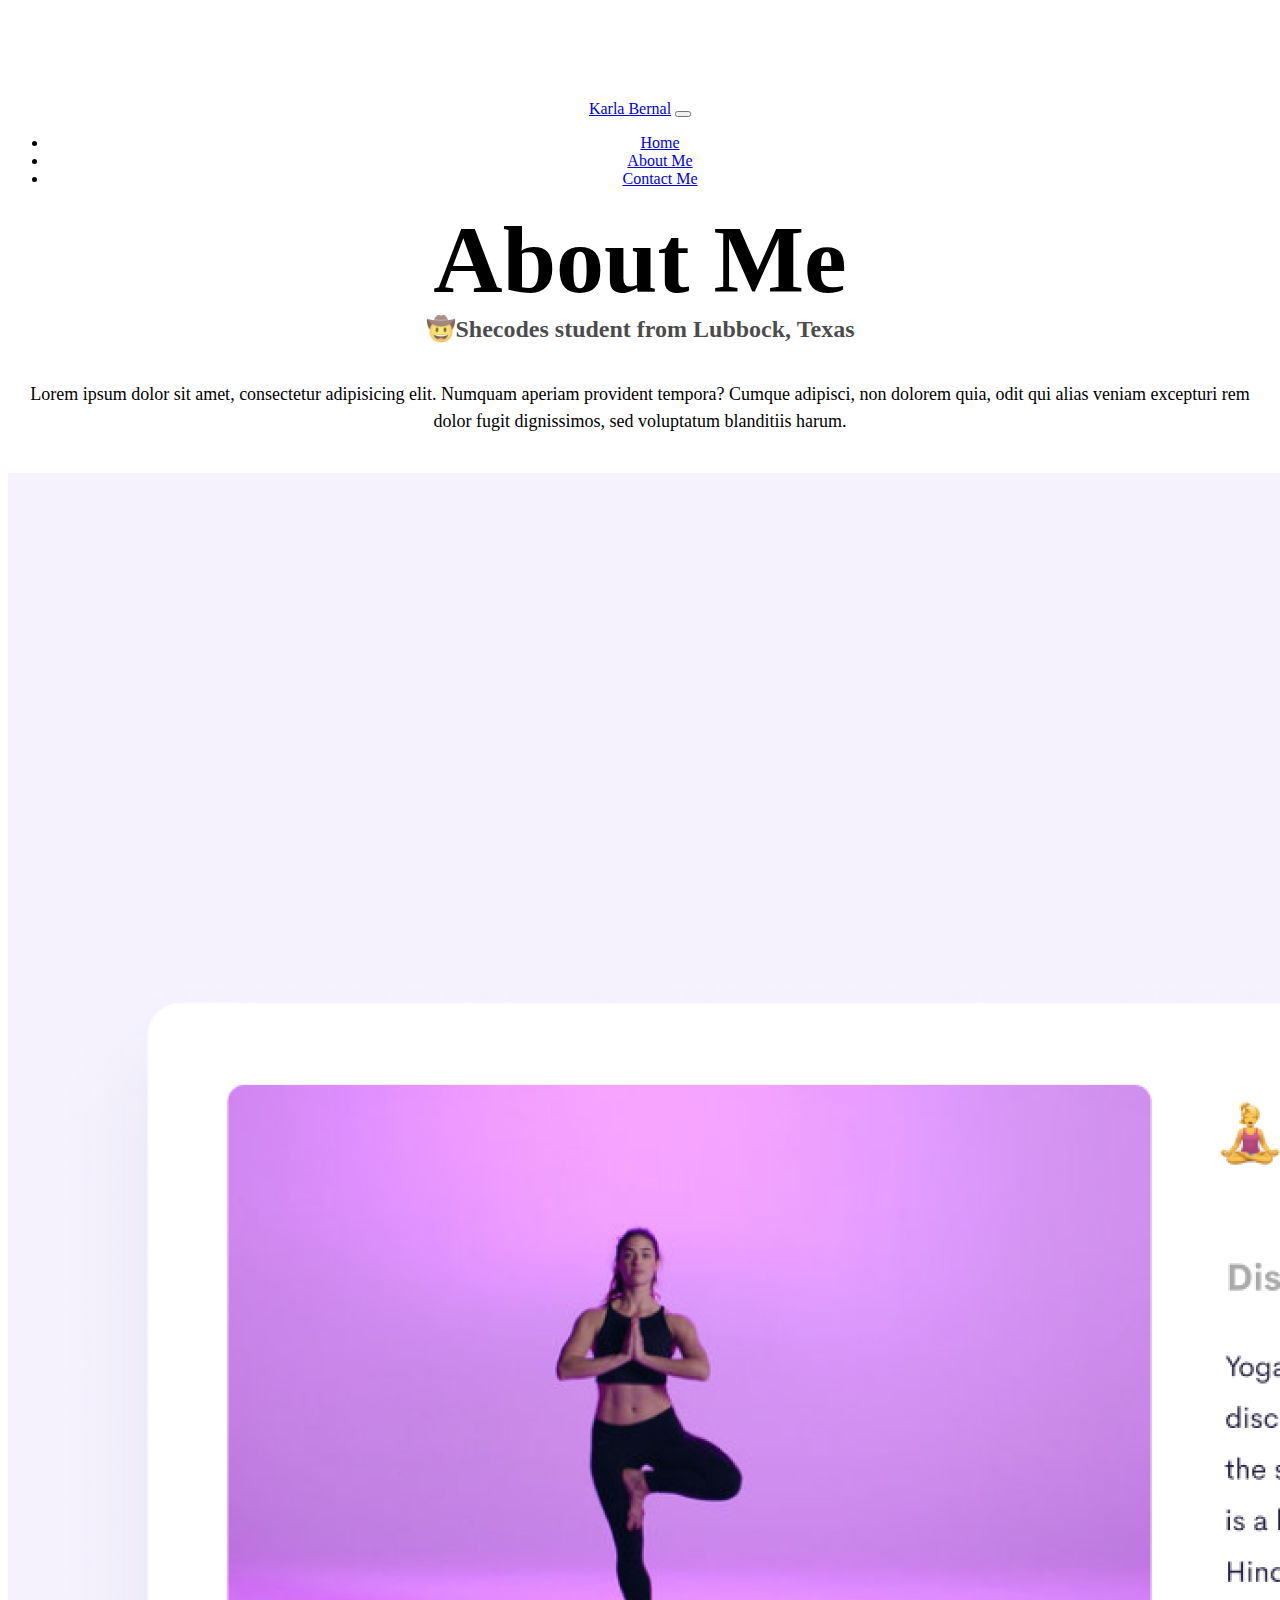
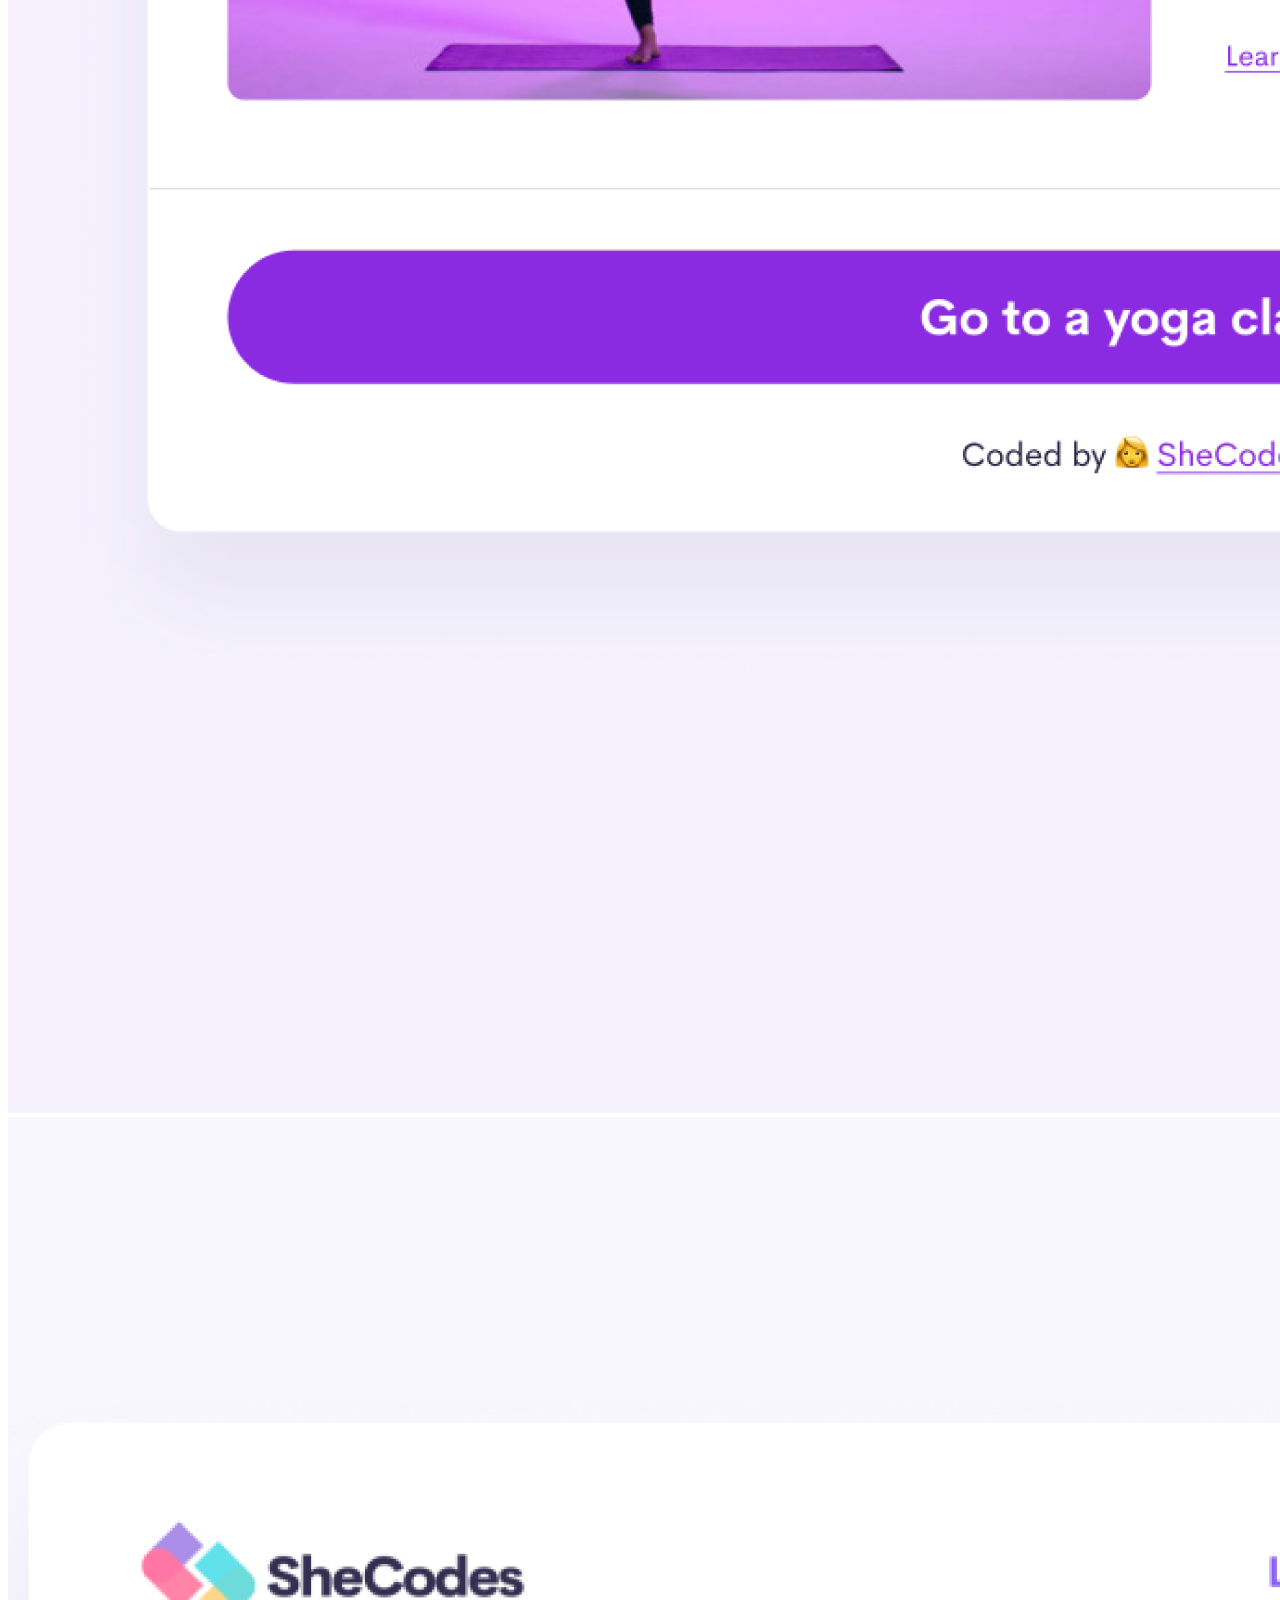
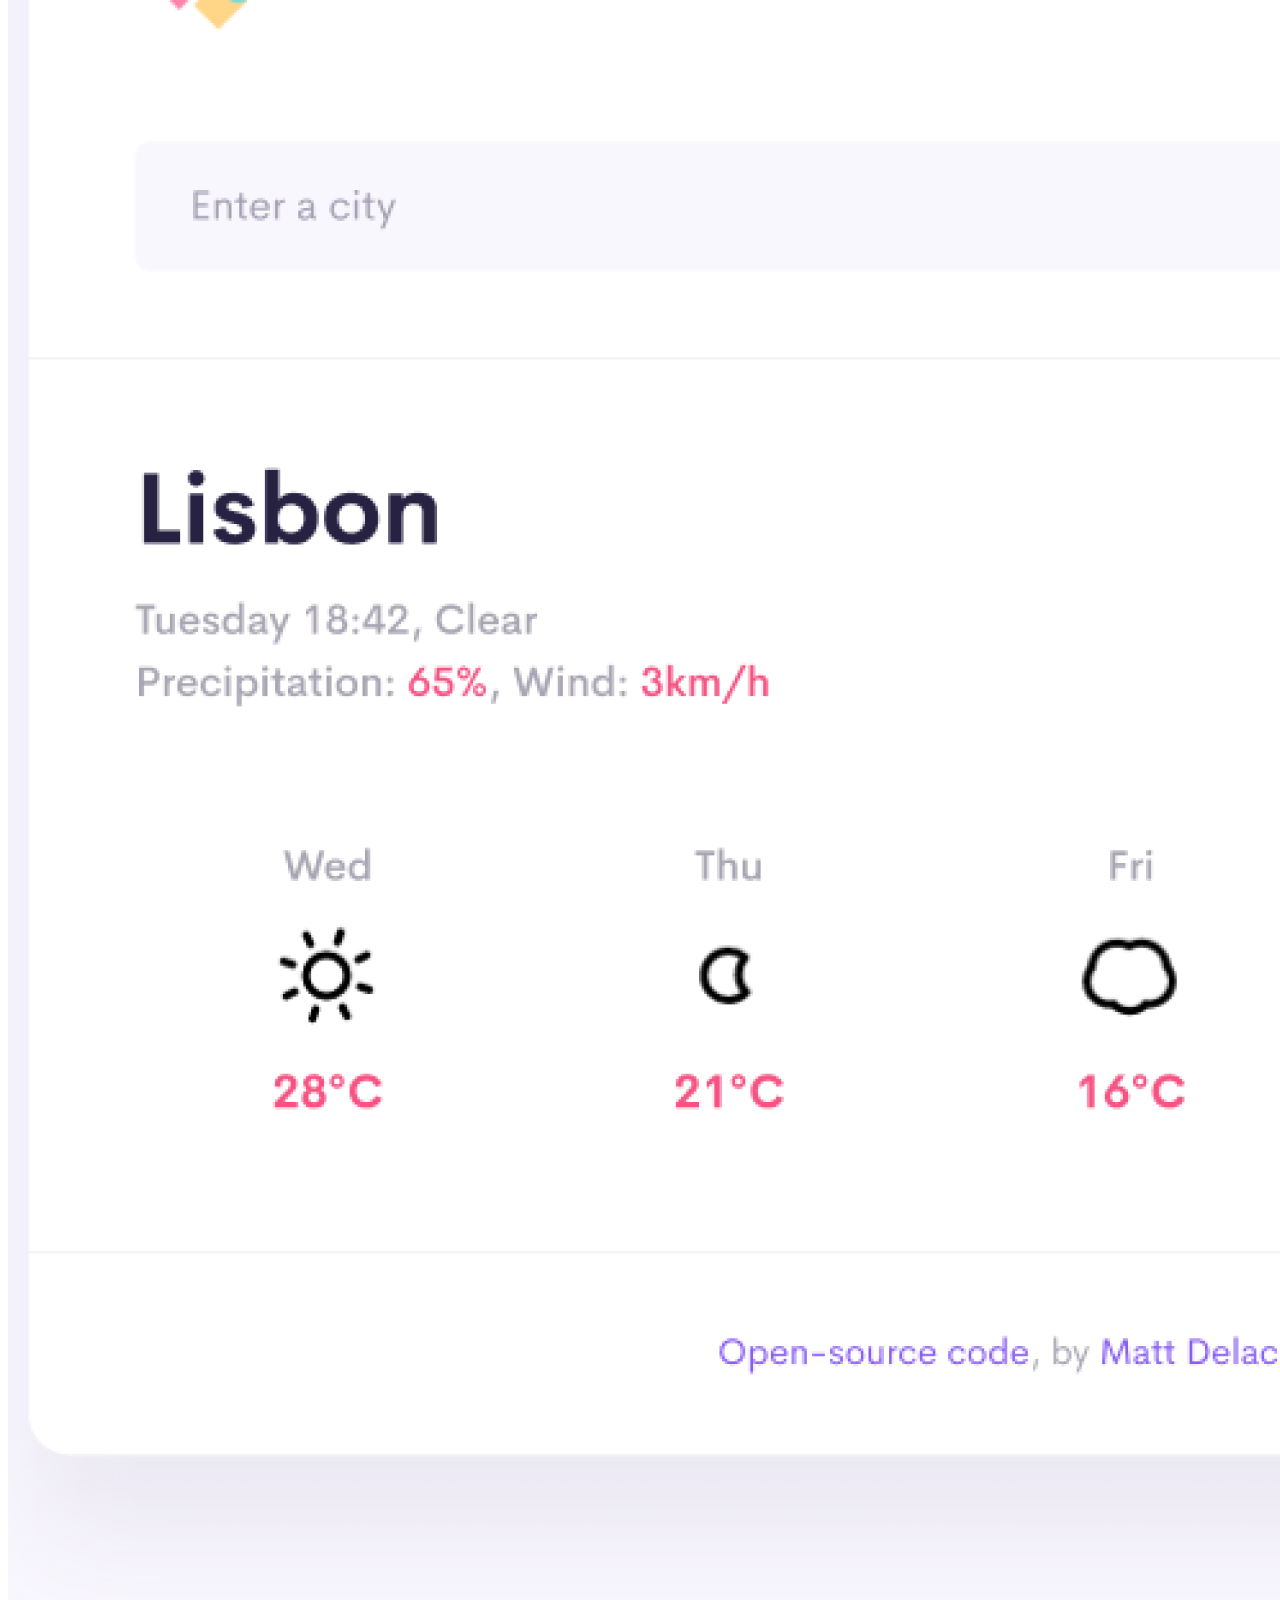
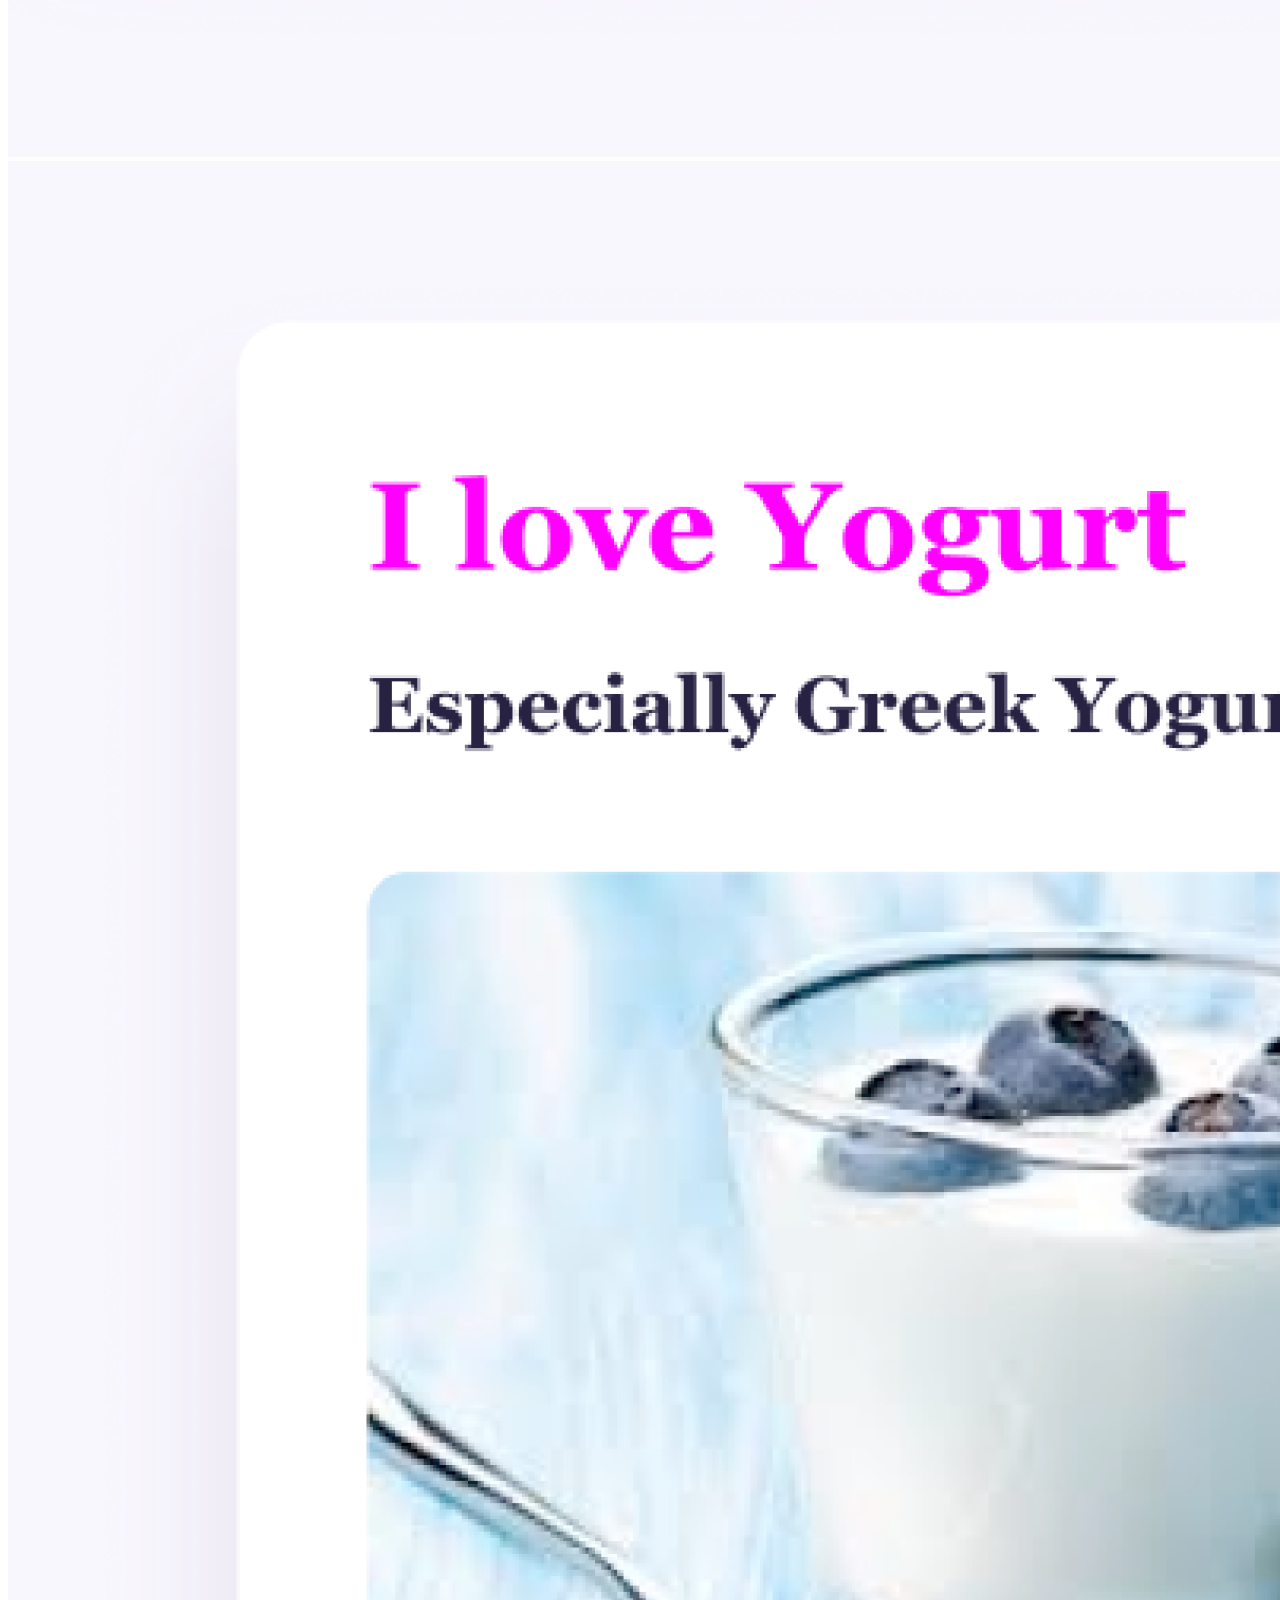
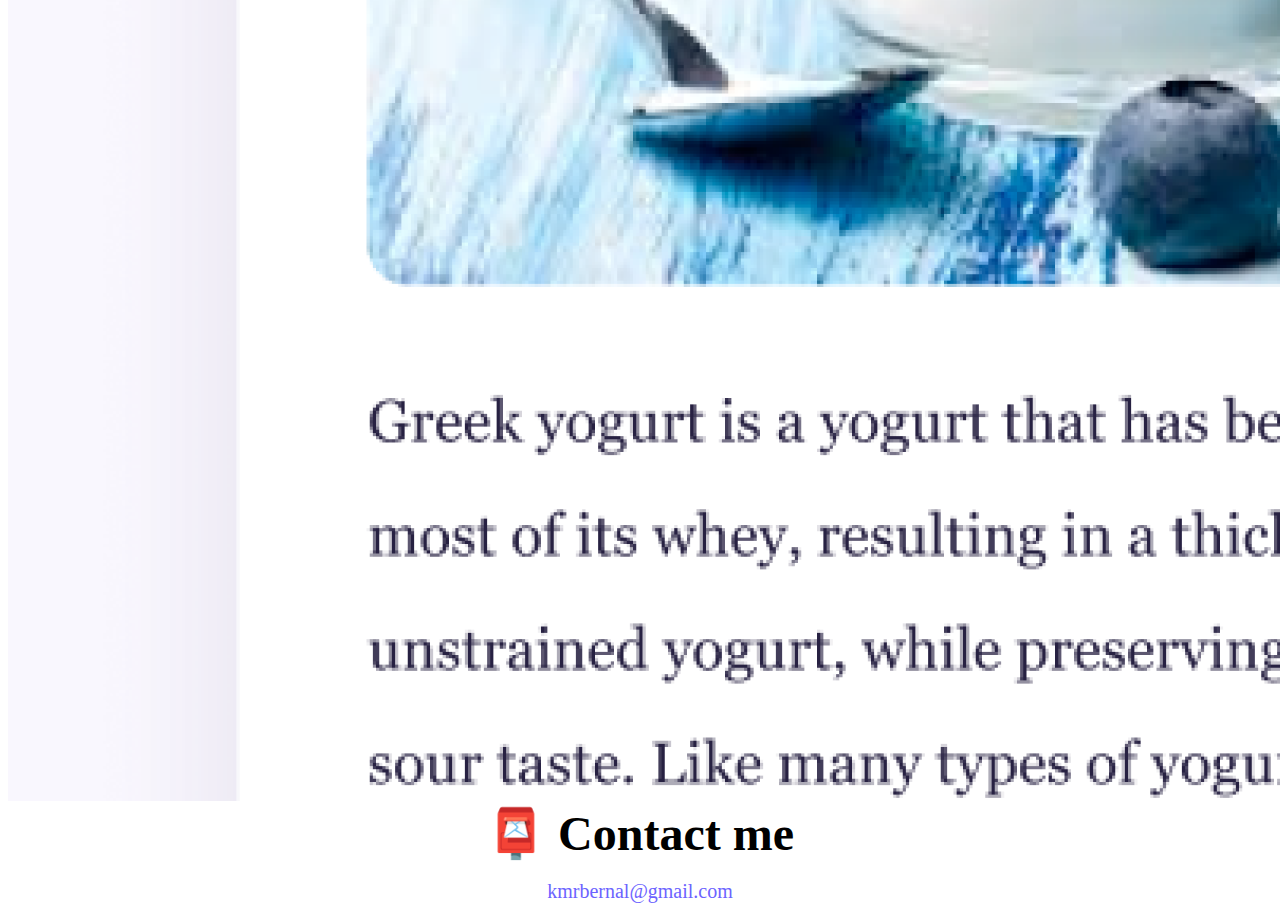
==== about.html @ bb2c9ef8 "created my repo" ====
<!DOCTYPE html>
<html>
  <head>
    <meta charset="utf-8" />
    <meta http-equiv="X-UA-Compatible" content="IE=edge" />
    <title>About Me</title>
    <meta name="viewport" content="width=device-width, initial-scale=1" />
    <link href="https://cdn.jsdelivr.net/npm/bootstrap@5.1.3/dist/css/bootstrap.min.css" rel="stylesheet" integrity="sha384-1BmE4kWBq78iYhFldvKuhfTAU6auU8tT94WrHftjDbrCEXSU1oBoqyl2QvZ6jIW3" crossorigin="anonymous">
    <link rel="stylesheet" type="text/css" media="screen" href="src/styles.css" />

    <script src="https://cdn.jsdelivr.net/npm/bootstrap@5.1.3/dist/js/bootstrap.bundle.min.js" integrity="sha384-ka7Sk0Gln4gmtz2MlQnikT1wXgYsOg+OMhuP+IlRH9sENBO0LRn5q+8nbTov4+1p" crossorigin="anonymous"></script>

    <script src="main.js"></script>
  </head>
  
  <body>

      <nav class="navbar navbar-expand-lg navbar-light bg-light fixed-top mb-5 ">
          <div class="container">
            <a class="navbar-brand" href="#">Karla Bernal</a>
            <button class="navbar-toggler" type="button" data-bs-toggle="collapse" data-bs-target="#navbarNav" aria-controls="navbarNav" aria-expanded="false" aria-label="Toggle navigation">
              <span class="navbar-toggler-icon"></span>
            </button>
            <div class="collapse navbar-collapse" id="navbarNav">
              <ul class="navbar-nav">
                <li class="nav-item">
                  <a class="nav-link" aria-current="page" href="index.html">Home</a>
                </li>
                <li class="nav-item">
                  <a class="nav-link active" href="about.html">About Me</a>
                </li>
                <li class="nav-item">
                  <a class="nav-link" href="about.html#contact">Contact Me</a>
                </li>
              </ul>
            </div>
          </div>
    </nav>

    <h1>
      About Me
    </h1>
    <h3>
      🤠Shecodes student from Lubbock, Texas
    </h3>

    <div class="info">
      <span>
        <p>
          Lorem ipsum dolor sit amet, consectetur adipisicing elit. Numquam
          aperiam provident tempora? Cumque adipisci, non dolorem quia, odit qui
          alias veniam excepturi rem dolor fugit dignissimos, sed voluptatum
          blanditiis harum.
        </p>
      </span>
    </div>

    <div class="container mb-5">
      <div class="row">
        <div class="col-sm-4">
          <img src="images/yoga.png" class="img-fluid border p-2 shadow-lg" />
        </div>
        <div class="col-sm-4">
          <img src="images/weather.png" class="img-fluid border p-2 shadow-lg" />
        </div>
        <div class="col-sm-4">
          <img src="images/yogurt.png" class="img-fluid border p-2 shadow-lg" />
        </div>
      </div>
    </div>
  
  <h2>
    📮 Contact me
  </h2>
</br>
      <a href="mailto:kmrbernal@gmail.com" id="contact" class="email">kmrbernal@gmail.com</a>
  </body>
</html>
---- src/styles.css ----
:root {
  --box-shadow: 0 5px 10px rgba(0, 0, 0, 0.3);
  --primary-color: #6c63ff;
  --secondary-color: #f5f2fe;
  --links: none;
}
body {
  text-align: center;
  margin-top: 100px;
}

h1,
h2,
h3 {
  margin: 0;
}

h1 {
  font-size: 96px;
  font-weight: bolder;
}

h2 {
  font-size: 48px;
  font-weight: bold;
}

h3,
h4 {
  font-size: 24px;
  opacity: 0.7;
}
p {
  font-size: 18px;
  line-height: 1.5;
}

.links {
  margin-top: 10px;
  display: flex;
  justify-content: center;
}

.links a {
  text-decoration: var(--links);
  padding: 20px 15px;
  border-radius: 4px;
  margin: 20px;
}

.app-links {
  background: var(--primary-color);
  color: #ffff;
}

.contact {
  background: var(--primary-color);
  border: 1px solid var(--primary-color);
  color: #ffff;
  box-shadow: var(--box-shadow);
  text-decoration: var(--links);
}

.about {
  border: 1px solid var(--primary-color);
  color: var(--primary-color);
  box-shadow: var(--box-shadow);
}

.info {
  margin: 10px;
  display: flex;
}

.info span {
  margin: 10px;
}

.email {
  text-decoration: var(--links);
  font-size: 20px;
  color: var(--primary-color);
}

.back-to-homepage {
  color: var(--primary-color);
  font-size: 15px;
}

.back-to-homepage:visited {
  color: var(--primary-color);
}
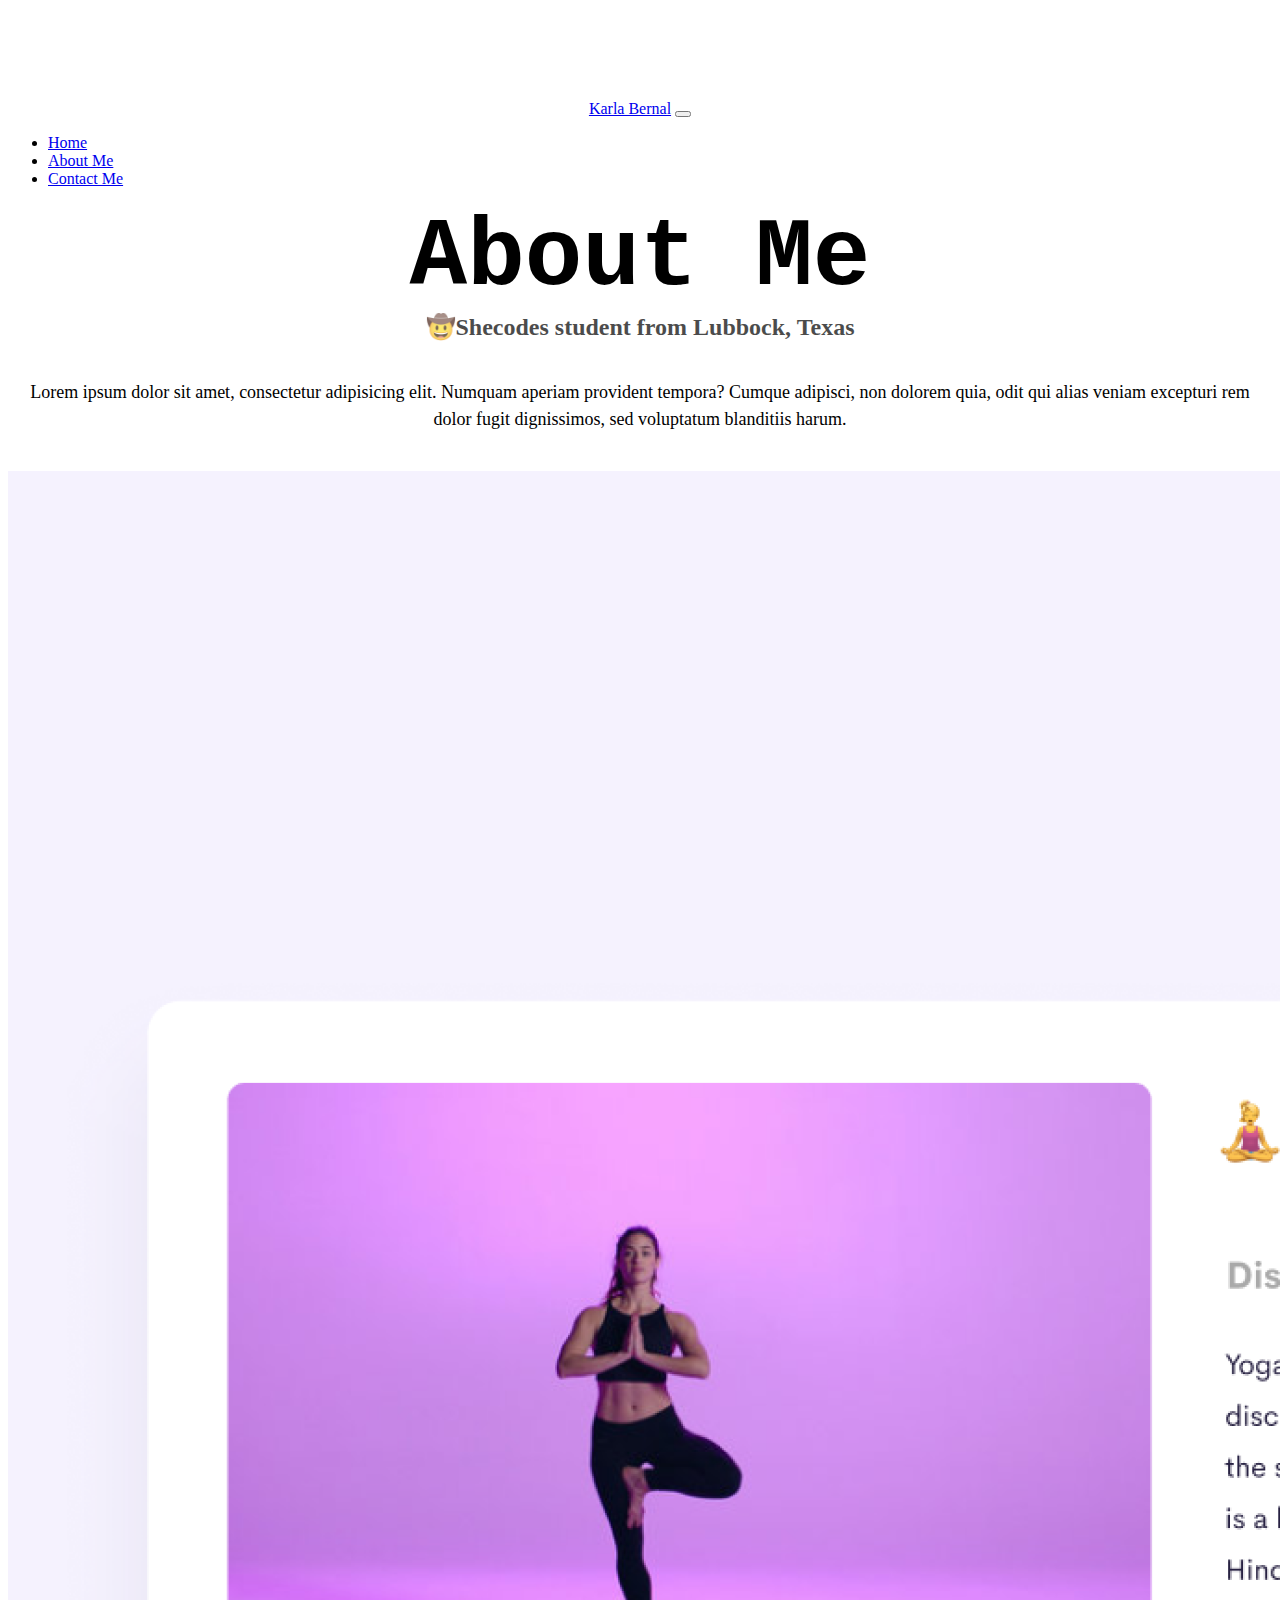
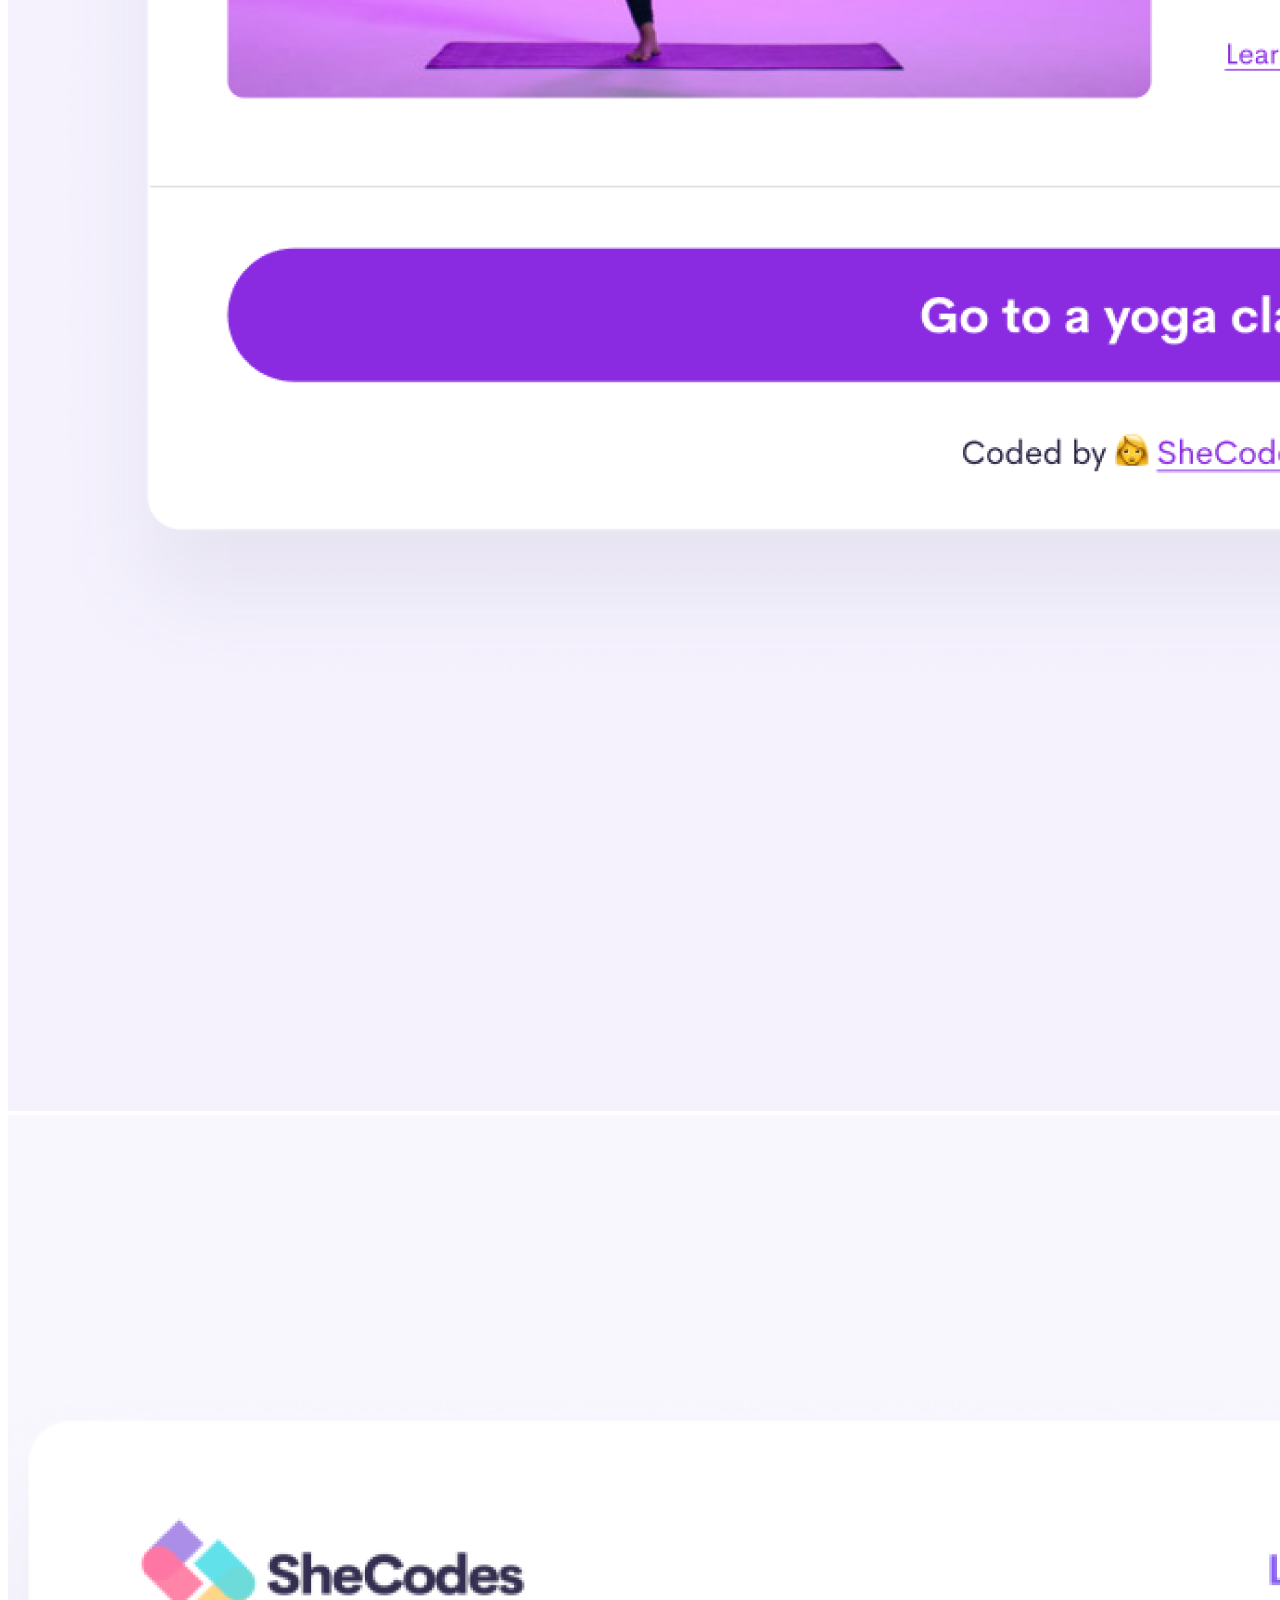
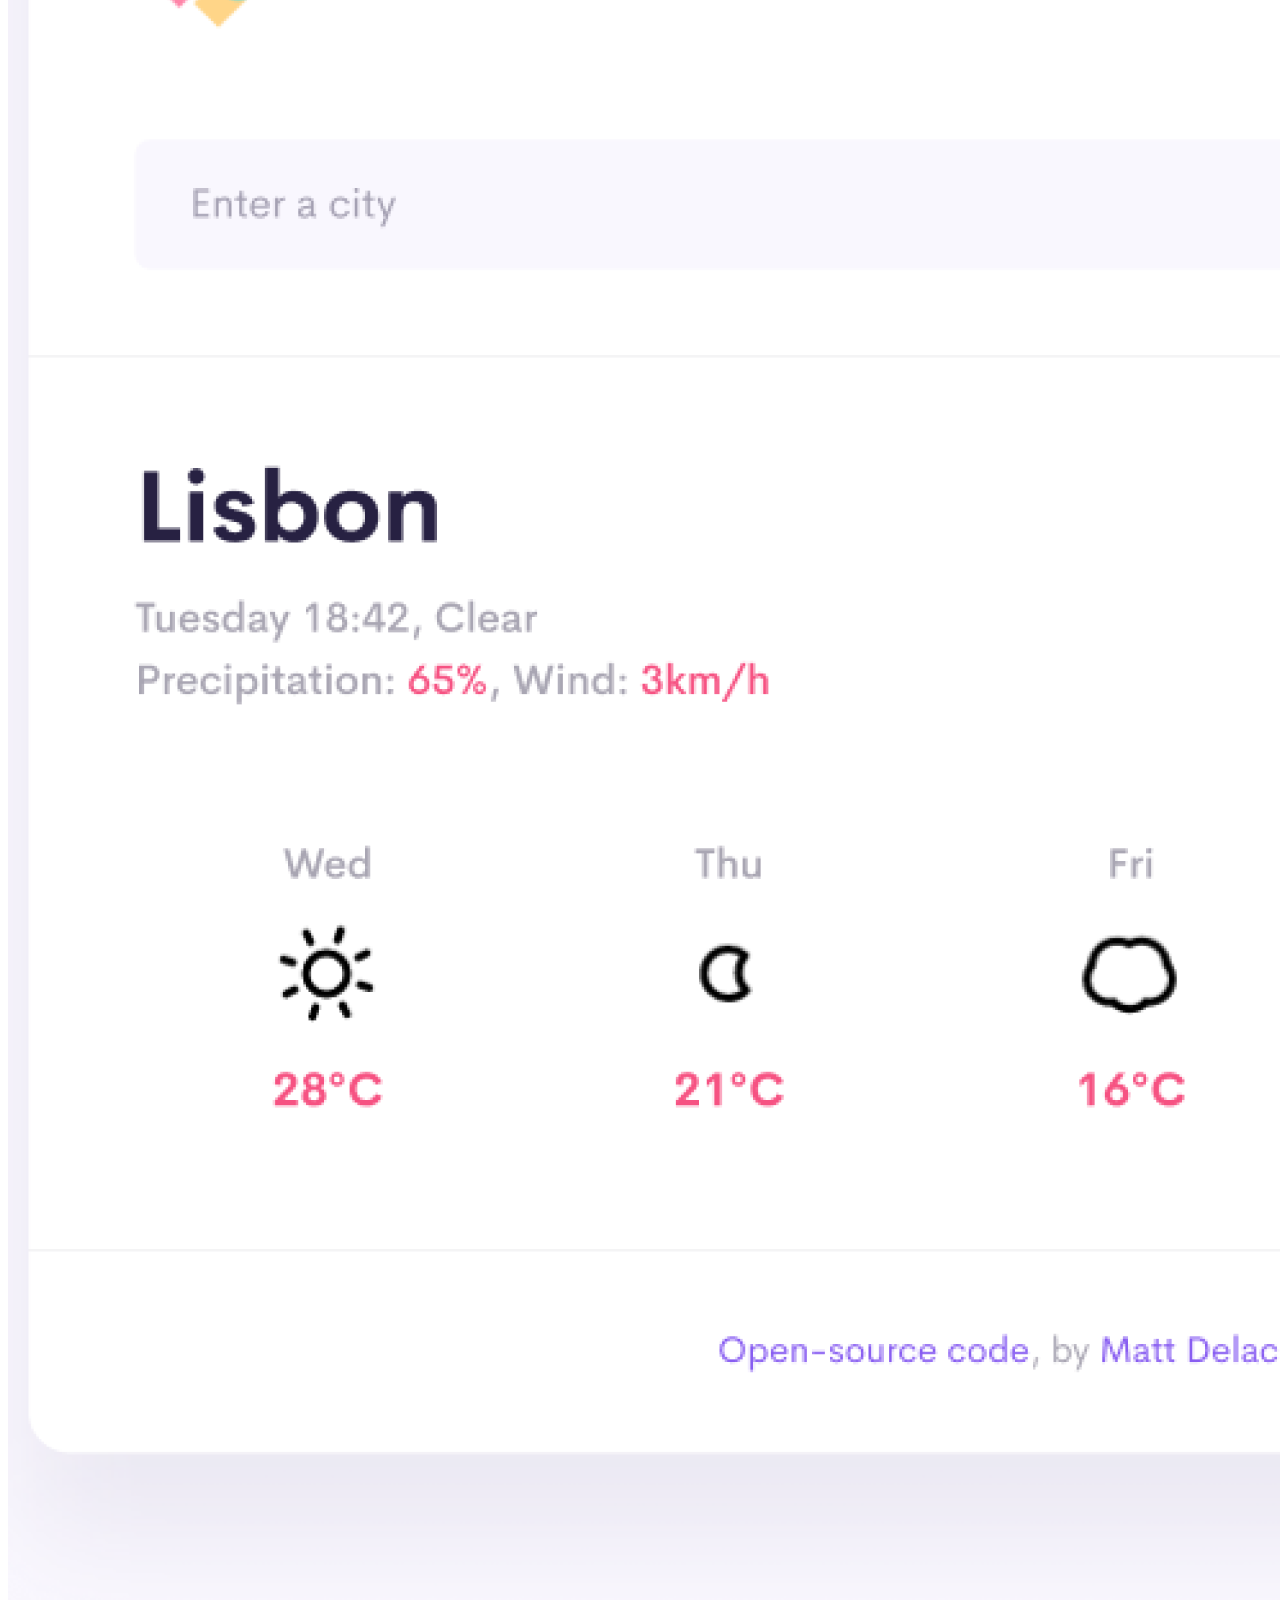
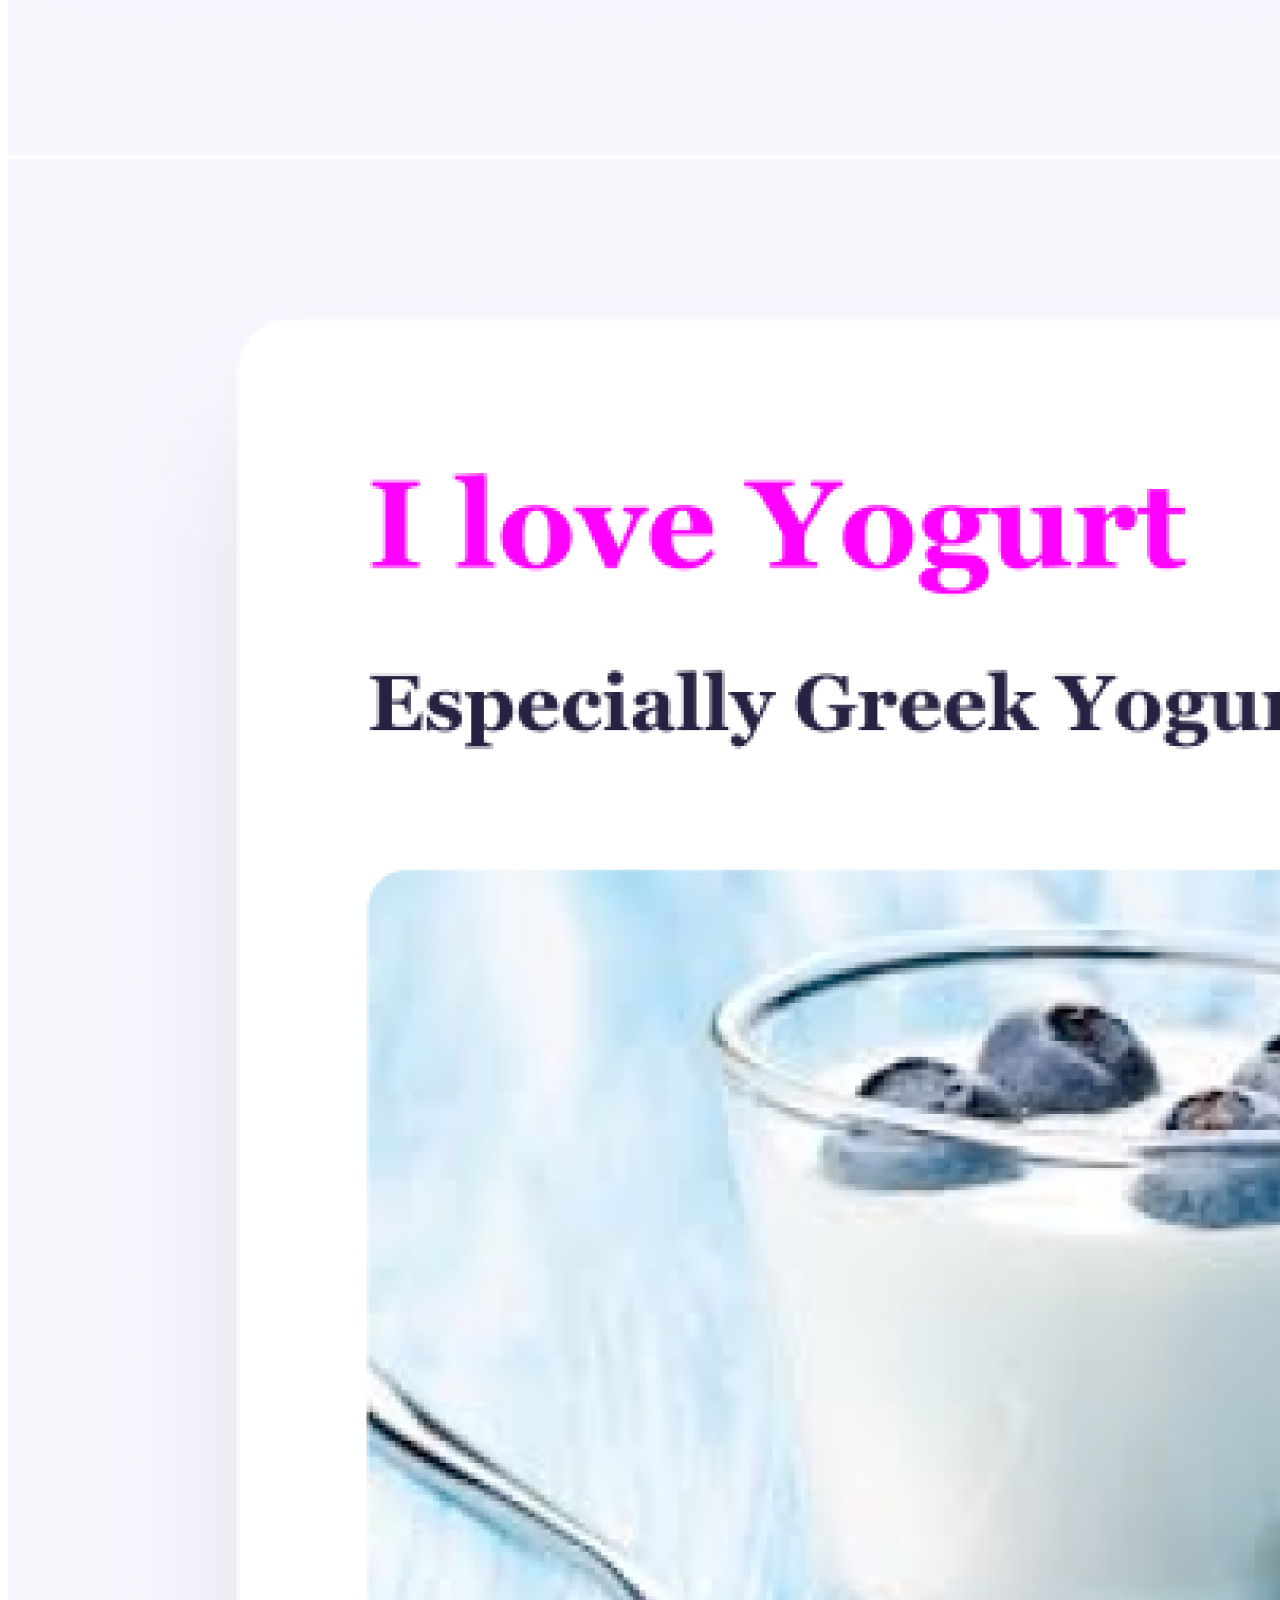
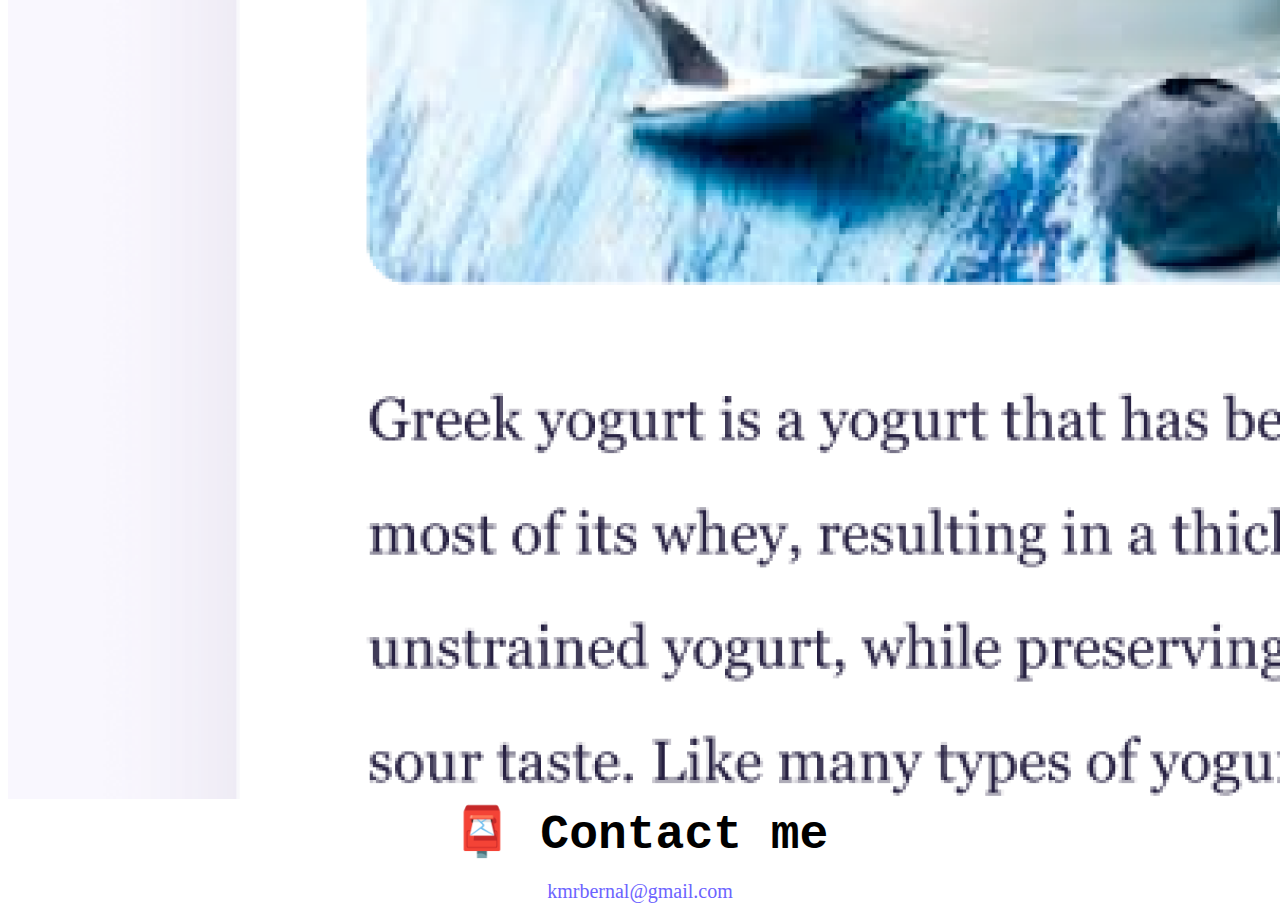
==== commit adad68b8: "added some media queries" ====
--- a/about.html
+++ b/about.html
@@ -3,7 +3,8 @@
   <head>
     <meta charset="utf-8" />
     <meta http-equiv="X-UA-Compatible" content="IE=edge" />
-    <title>About Me</title>
+    <title>About Me - Karla B.</title>
+    <meta name="description" content="Get to know me more by reading all things about me.">
     <meta name="viewport" content="width=device-width, initial-scale=1" />
     <link href="https://cdn.jsdelivr.net/npm/bootstrap@5.1.3/dist/css/bootstrap.min.css" rel="stylesheet" integrity="sha384-1BmE4kWBq78iYhFldvKuhfTAU6auU8tT94WrHftjDbrCEXSU1oBoqyl2QvZ6jIW3" crossorigin="anonymous">
     <link rel="stylesheet" type="text/css" media="screen" href="src/styles.css" />
@@ -24,18 +25,18 @@
             <div class="collapse navbar-collapse" id="navbarNav">
               <ul class="navbar-nav">
                 <li class="nav-item">
-                  <a class="nav-link" aria-current="page" href="index.html">Home</a>
+                  <a class="nav-link" aria-current="page" href="index.html" title="Home">Home</a>
                 </li>
                 <li class="nav-item">
-                  <a class="nav-link active" href="about.html">About Me</a>
+                  <a class="nav-link active" href="about.html" title="Information about me">About Me</a>
                 </li>
                 <li class="nav-item">
-                  <a class="nav-link" href="about.html#contact">Contact Me</a>
+                  <a class="nav-link" href="about.html#contact" title="Contact me">Contact Me</a>
                 </li>
               </ul>
             </div>
           </div>
-    </nav>
+      </nav>
 
     <h1>
       About Me
@@ -44,7 +45,7 @@
       🤠Shecodes student from Lubbock, Texas
     </h3>
 
-    <div class="info">
+    <div class="info" title="read more about me">
       <span>
         <p>
           Lorem ipsum dolor sit amet, consectetur adipisicing elit. Numquam
@@ -58,21 +59,22 @@
     <div class="container mb-5">
       <div class="row">
         <div class="col-sm-4">
-          <img src="images/yoga.png" class="img-fluid border p-2 shadow-lg" />
+          <img src="images/yoga.png" class="img-fluid border p-2 shadow-lg" alt="yoga site"/>
         </div>
         <div class="col-sm-4">
-          <img src="images/weather.png" class="img-fluid border p-2 shadow-lg" />
+          <img src="images/weather.png" class="img-fluid border p-2 shadow-lg" alt="weather forecast site"/>
         </div>
         <div class="col-sm-4">
-          <img src="images/yogurt.png" class="img-fluid border p-2 shadow-lg" />
+          <img src="images/yogurt.png" class="img-fluid border p-2 shadow-lg" alt="yogurt site"/>
         </div>
       </div>
     </div>
-  
-  <h2>
-    📮 Contact me
-  </h2>
+    <div class="mb-5">
+      <h2>
+      📮 Contact me
+      </h2>
 </br>
-      <a href="mailto:kmrbernal@gmail.com" id="contact" class="email">kmrbernal@gmail.com</a>
+        <a href="mailto:kmrbernal@gmail.com" id="contact" class="email" title="email address">kmrbernal@gmail.com</a>
+    </div>
   </body>
 </html>
--- a/src/styles.css
+++ b/src/styles.css
@@ -1,3 +1,18 @@
+@media (max-width: 586px) {
+  .projects img {
+    display: none;
+  }
+
+  .container h2, p {
+    text-align: center;
+  }
+
+  .container a {
+    display: block;
+    text-align: center;
+    margin: 0 20px;
+  }
+}
 :root {
   --box-shadow: 0 5px 10px rgba(0, 0, 0, 0.3);
   --primary-color: #6c63ff;
@@ -18,11 +33,13 @@
 h1 {
   font-size: 96px;
   font-weight: bolder;
+  font-family: monospace;
 }
 
 h2 {
   font-size: 48px;
   font-weight: bold;
+  font-family: monospace;
 }
 
 h3,
@@ -33,6 +50,10 @@
 p {
   font-size: 18px;
   line-height: 1.5;
+}
+
+.navbar-nav {
+  text-align: left;
 }
 
 .links {
